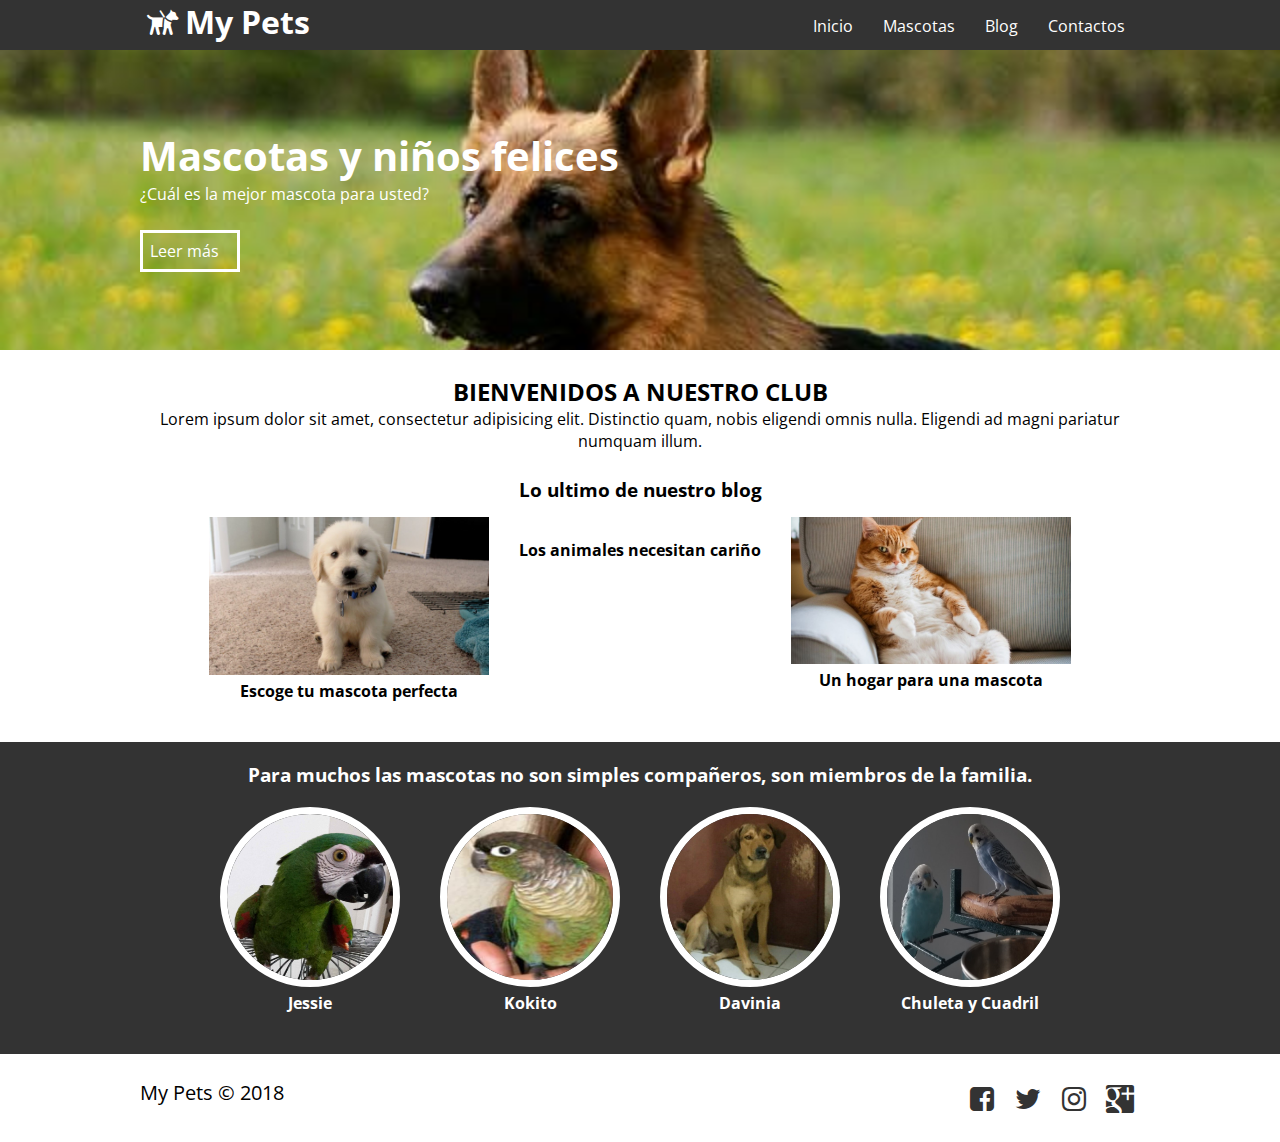
==== index.html @ fc321e74 "iniciando primera version" ====
<!DOCTYPE html>
<html lang="en">
<head>
	<meta charset="UTF-8">
	<meta name="viewport" content="width=device-width, user-scalable=no, initial-scale=1.0, maximum-scale=1.0, minimum-scale=1.0">
	<link rel="stylesheet" href="css/fontello.css">
	<link rel="stylesheet" href="css/estilos.css">
	<title>My Pets</title>
</head>
<body>
	<header>
		<div class="contenedor">
			<h1 class="icon-dog">My Pets</h1>
			<input type="checkbox" id="menu-bar">
			<label class="icon-menu" for="menu-bar"></label>

			<nav class="menu">
				<a href="">Inicio</a>
				<a href="">Mascotas</a>
				<a href="">Blog</a>
				<a href="">Contactos</a>
			</nav>

		</div>
	</header>

	<main>
		<section id="banner">
			<img src="img/banner.jpg" alt="">
			<div class="contenedor">
				<h2>Mascotas y niños felices</h2>
				<p>¿Cuál es la mejor mascota para usted?</p>
				<a href="#">Leer más</a>
			</div>
		</section>
		
		<section id="bienvenidos">
			<div class="contenedor">
				<h2>BIENVENIDOS A NUESTRO CLUB</h2>
				<p>Lorem ipsum dolor sit amet, consectetur adipisicing elit. Distinctio quam, nobis eligendi omnis nulla. Eligendi ad magni pariatur numquam illum.</p>
			</div>
		</section>

		<section id="blog">
			<h3>Lo ultimo de nuestro blog</h3>
				<div class="contenedor">
					<article>
						<img src="img/img1.jpg" alt="">
						<h4>Escoge tu mascota perfecta</h4>
					</article>
					<article>
						<img src="img/img2.jpg" alt="">
						<h4>Los animales necesitan cariño</h4>
					</article>
					<article>
						<img src="img/img3.jpg" alt="">
						<h4>Un hogar para una mascota</h4>
					</article>
				</div>
		</section>

		<section id="info">
			<h3>Para muchos las mascotas no son simples compañeros, son miembros de la familia.</h3>
			<div class="contenedor">
				<div class="info-pet">
					<img src="img/pet1.jpg" alt="">
					<h4>Jessie</h4>
				</div>
				<div class="info-pet">
					<img src="img/pet2.jpg" alt="">
					<h4>Kokito</h4>
				</div>
				<div class="info-pet">
					<img src="img/pet3.jpg" alt="">
							<h4>Davinia</h4>
				</div>
				<div class="info-pet">
					<img src="img/pet4.jpg" alt="">
					<h4>Chuleta y Cuadril</h4>
				</div>
			</div>
		</section>
		
	</main>

	<footer>
		<div class="contenedor">
			<p class="copy">My Pets &copy; 2018</p>
			<div class="sociales">
				<a href="#" class="icon-facebook-squared"></a>
				<a href="#" class="icon-twitter"></a>
				<a href="#" class="icon-instagram"></a>
				<a href="#" class="icon-gplus"></a>
			</div>
		</div>
	</footer>
	
</body>
</html>
---- css/fontello.css ----
@font-face {
  font-family: 'fontello';
  src: url('../font/fontello.eot?59691529');
  src: url('../font/fontello.eot?59691529#iefix') format('embedded-opentype'),
       url('../font/fontello.woff2?59691529') format('woff2'),
       url('../font/fontello.woff?59691529') format('woff'),
       url('../font/fontello.ttf?59691529') format('truetype'),
       url('../font/fontello.svg?59691529#fontello') format('svg');
  font-weight: normal;
  font-style: normal;
}
/* Chrome hack: SVG is rendered more smooth in Windozze. 100% magic, uncomment if you need it. */
/* Note, that will break hinting! In other OS-es font will be not as sharp as it could be */
/*
@media screen and (-webkit-min-device-pixel-ratio:0) {
  @font-face {
    font-family: 'fontello';
    src: url('../font/fontello.svg?59691529#fontello') format('svg');
  }
}
*/
 
 [class^="icon-"]:before, [class*=" icon-"]:before {
  font-family: "fontello";
  font-style: normal;
  font-weight: normal;
  speak: none;
 
  display: inline-block;
  text-decoration: inherit;
  width: 1em;
  margin-right: .2em;
  text-align: center;
  /* opacity: .8; */
 
  /* For safety - reset parent styles, that can break glyph codes*/
  font-variant: normal;
  text-transform: none;
 
  /* fix buttons height, for twitter bootstrap */
  line-height: 1em;
 
  /* Animation center compensation - margins should be symmetric */
  /* remove if not needed */
  margin-left: .2em;
 
  /* you can be more comfortable with increased icons size */
  /* font-size: 120%; */
 
  /* Font smoothing. That was taken from TWBS */
  -webkit-font-smoothing: antialiased;
  -moz-osx-font-smoothing: grayscale;
 
  /* Uncomment for 3D effect */
  /* text-shadow: 1px 1px 1px rgba(127, 127, 127, 0.3); */
}
 
.icon-dog:before { content: '\e800'; } /* '' */
.icon-twitter:before { content: '\f099'; } /* '' */
.icon-menu:before { content: '\f0c9'; } /* '' */
.icon-instagram:before { content: '\f16d'; } /* '' */
.icon-facebook-squared:before { content: '\f308'; } /* '' */
.icon-gplus:before { content: '\f309'; } /* '' */
---- css/estilos.css ----
@import url('https://fonts.googleapis.com/css?family=Open+Sans');
@import url(menu.css);
@import url(banner.css);
@import url(blog.css);
@import url(info.css);
*{
	margin: 0;
	padding: 0;
	box-sizing: border-box;
}

body{
	font-family: 'Open Sans', sans-serif;
}

header{
	width: 100%;
	height: 50px;
	background: #333;
	color: #fff;
	/*fija el header al bajar la pagina*/
	position: fixed;
	top: 0;
	left: 0;
	/*permite que el header este por arriba de los objetos*/
	z-index: 100;
}

.contenedor{
	width: 98%;
	margin: auto;
}

h1{
	float: left;
}

header .contenedor{
	/*limpia los float*/
	display: table;
}

section{
	width: 100%;
	margin-bottom: 25px;
}

#bienvenidos{
	text-align: center;
}

footer .contenedor{
	display: flex;
	flex-wrap: wrap;
	justify-content: center;
	padding-bottom: 25px;
}

.copy{
	font-size: 20px;
}

.sociales{
	width: 100%;
	text-align: center;
	font-size: 28px;.

}

.sociales a{
	color: #333;
	text-decoration: none;
}

@media (min-width: 768px){
	.sociales{
		width: auto;
	}

	footer .contenedor{
		justify-content: space-between;
	}
}

@media(min-width: 1024px){
	.contenedor{
		max-width: 1000px;
	}
}
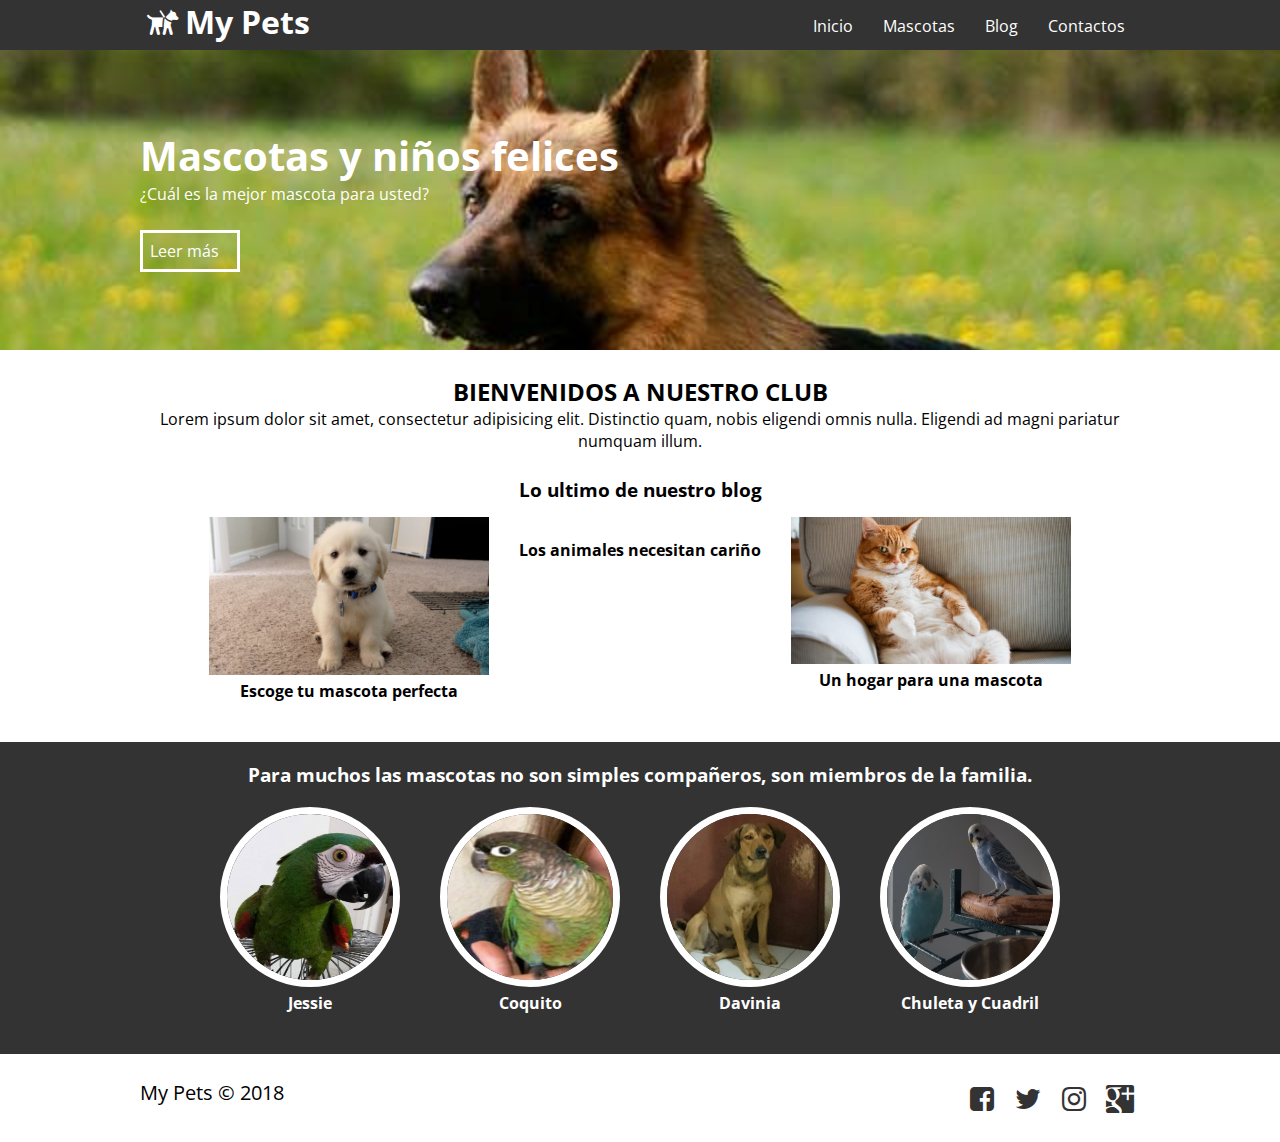
==== commit e68a7629: "Update index.html" ====
--- a/index.html
+++ b/index.html
@@ -68,7 +68,7 @@
 				</div>
 				<div class="info-pet">
 					<img src="img/pet2.jpg" alt="">
-					<h4>Kokito</h4>
+					<h4>Coquito</h4>
 				</div>
 				<div class="info-pet">
 					<img src="img/pet3.jpg" alt="">
@@ -96,4 +96,4 @@
 	</footer>
 	
 </body>
-</html>+</html>
